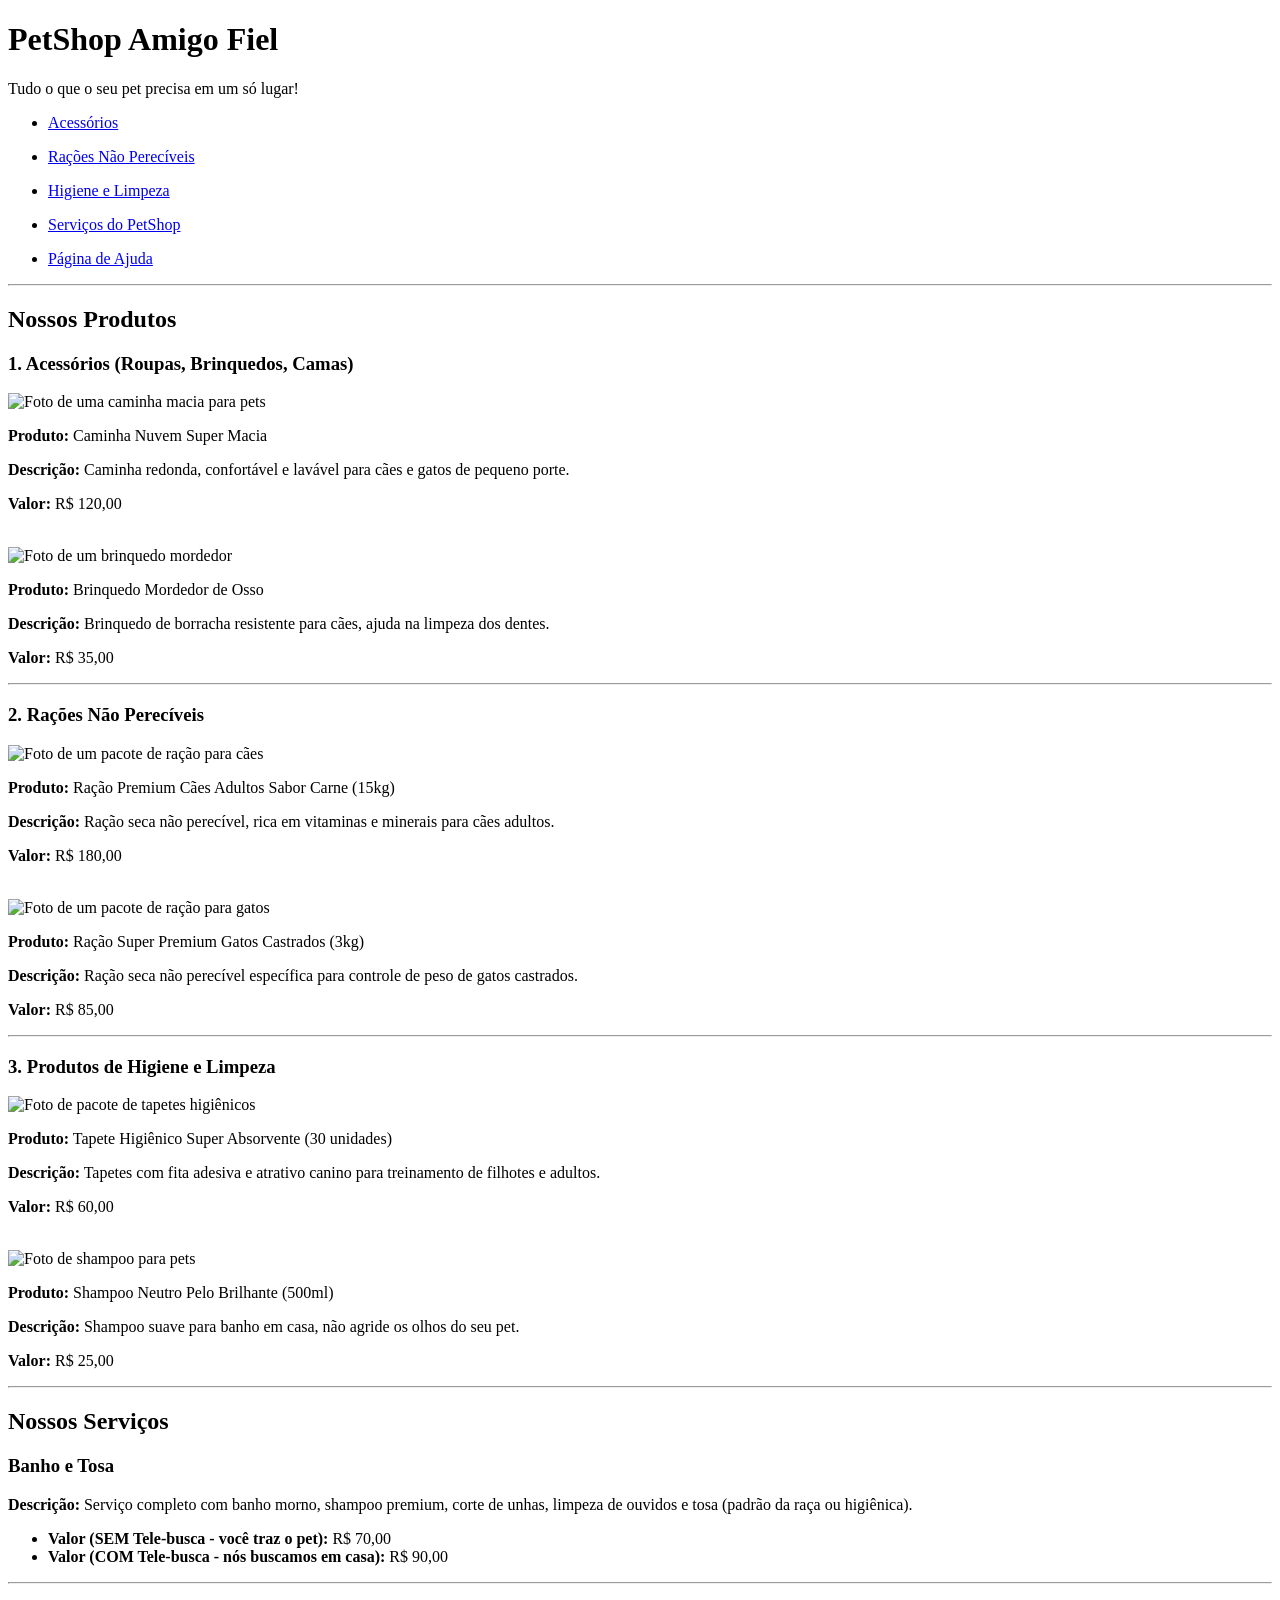
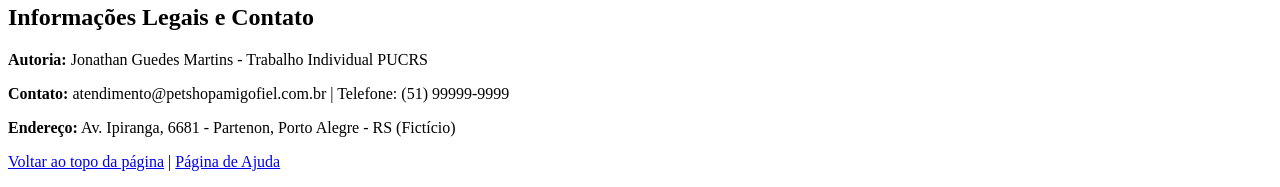
==== index.html @ 9ce74864 "Add files via upload" ====
<!DOCTYPE html>
<html lang="pt-BR">
<head>
    <meta charset="UTF-8">
    <title>Plataforma Online - PetShop PUCRS</title>
</head>
<body>

    <!-- Cabeçalho (Header) com informações e navegação -->
    <header>
        <section id="topo"></section>
        <h1>PetShop Amigo Fiel</h1>
        <p>Tudo o que o seu pet precisa em um só lugar!</p>
        <nav>
            <ul>
                <p></p><li><a href="#acessorios">Acessórios</a></li>
                <p></p><li><a href="#racoes">Rações Não Perecíveis</a></li>
                <p></p><li><a href="#higiene">Higiene e Limpeza</a></li>
                <p></p><li><a href="#servicos">Serviços do PetShop</a></li>
                <p></p><li><a href="ajuda.html">Página de Ajuda</a></li>
            </ul>
        </nav>
    </header>

    <hr>

    <!-- Corpo das páginas (Body) -->
    <main>
        <h2>Nossos Produtos</h2>

        <!-- Categoria 1: Acessórios -->
        <section id="acessorios">
            <h3>1. Acessórios (Roupas, Brinquedos, Camas)</h3>
            
            <div>
                <img src="imagens/caminha.jpg" alt="Foto de uma caminha macia para pets" width="200">
                <p><strong>Produto:</strong> Caminha Nuvem Super Macia</p>
                <p><strong>Descrição:</strong> Caminha redonda, confortável e lavável para cães e gatos de pequeno porte.</p>
                <p><strong>Valor:</strong> R$ 120,00</p>
            </div>
            
            <br>

            <div>
                <img src="imagens/mordedor.jpg" alt="Foto de um brinquedo mordedor" width="200">
                <p><strong>Produto:</strong> Brinquedo Mordedor de Osso</p>
                <p><strong>Descrição:</strong> Brinquedo de borracha resistente para cães, ajuda na limpeza dos dentes.</p>
                <p><strong>Valor:</strong> R$ 35,00</p>
            </div>
        </section>

        <hr>

        <!-- Categoria 2: Rações Não Perecíveis -->
        <section id="racoes">
            <h3>2. Rações Não Perecíveis</h3>
            
            <div>
                <img src="imagens/racao-cao.jpg" alt="Foto de um pacote de ração para cães" width="200">
                <p><strong>Produto:</strong> Ração Premium Cães Adultos Sabor Carne (15kg)</p>
                <p><strong>Descrição:</strong> Ração seca não perecível, rica em vitaminas e minerais para cães adultos.</p>
                <p><strong>Valor:</strong> R$ 180,00</p>
            </div>

            <br>
            
            <div>
                <img src="imagens/racao-gato.jpg" alt="Foto de um pacote de ração para gatos" width="200">
                <p><strong>Produto:</strong> Ração Super Premium Gatos Castrados (3kg)</p>
                <p><strong>Descrição:</strong> Ração seca não perecível específica para controle de peso de gatos castrados.</p>
                <p><strong>Valor:</strong> R$ 85,00</p>
            </div>
        </section>

        <hr>

        <!-- Categoria 3: Produtos de Higiene e Limpeza -->
        <section id="higiene">
            <h3>3. Produtos de Higiene e Limpeza</h3>
            
            <div>
                <img src="imagens/tapete.jpg" alt="Foto de pacote de tapetes higiênicos" width="200">
                <p><strong>Produto:</strong> Tapete Higiênico Super Absorvente (30 unidades)</p>
                <p><strong>Descrição:</strong> Tapetes com fita adesiva e atrativo canino para treinamento de filhotes e adultos.</p>
                <p><strong>Valor:</strong> R$ 60,00</p>
            </div>

            <br>
            
            <div>
                <img src="imagens/shampoo.png" alt="Foto de shampoo para pets" width="200">
                <p><strong>Produto:</strong> Shampoo Neutro Pelo Brilhante (500ml)</p>
                <p><strong>Descrição:</strong> Shampoo suave para banho em casa, não agride os olhos do seu pet.</p>
                <p><strong>Valor:</strong> R$ 25,00</p>
            </div>
        </section>

        <hr>

        <!-- Serviços Oferecidos -->
        <section id="servicos">
            <h2>Nossos Serviços</h2>
            
            <div>
                <h3>Banho e Tosa</h3>
                <p><strong>Descrição:</strong> Serviço completo com banho morno, shampoo premium, corte de unhas, limpeza de ouvidos e tosa (padrão da raça ou higiênica).</p>
                
                <ul>
                    <li><strong>Valor (SEM Tele-busca - você traz o pet):</strong> R$ 70,00</li>
                    <li><strong>Valor (COM Tele-busca - nós buscamos em casa):</strong> R$ 90,00</li>
                </ul>
            </div>
        </section>
    </main>

    <hr>

    <!-- Rodapé (Footer) -->
    <footer>
        <h2>Informações Legais e Contato</h2>
        <p><strong>Autoria:</strong> Jonathan Guedes Martins - Trabalho Individual PUCRS</p>
        <p><strong>Contato:</strong> atendimento@petshopamigofiel.com.br | Telefone: (51) 99999-9999</p>
        <p><strong>Endereço:</strong> Av. Ipiranga, 6681 - Partenon, Porto Alegre - RS (Fictício)</p>
        <nav>
            <p>
                <a href="#topo">Voltar ao topo da página</a> | 
                <a href="ajuda.html">Página de Ajuda</a>
            </p>
        </nav>
    </footer>

</body>
</html>
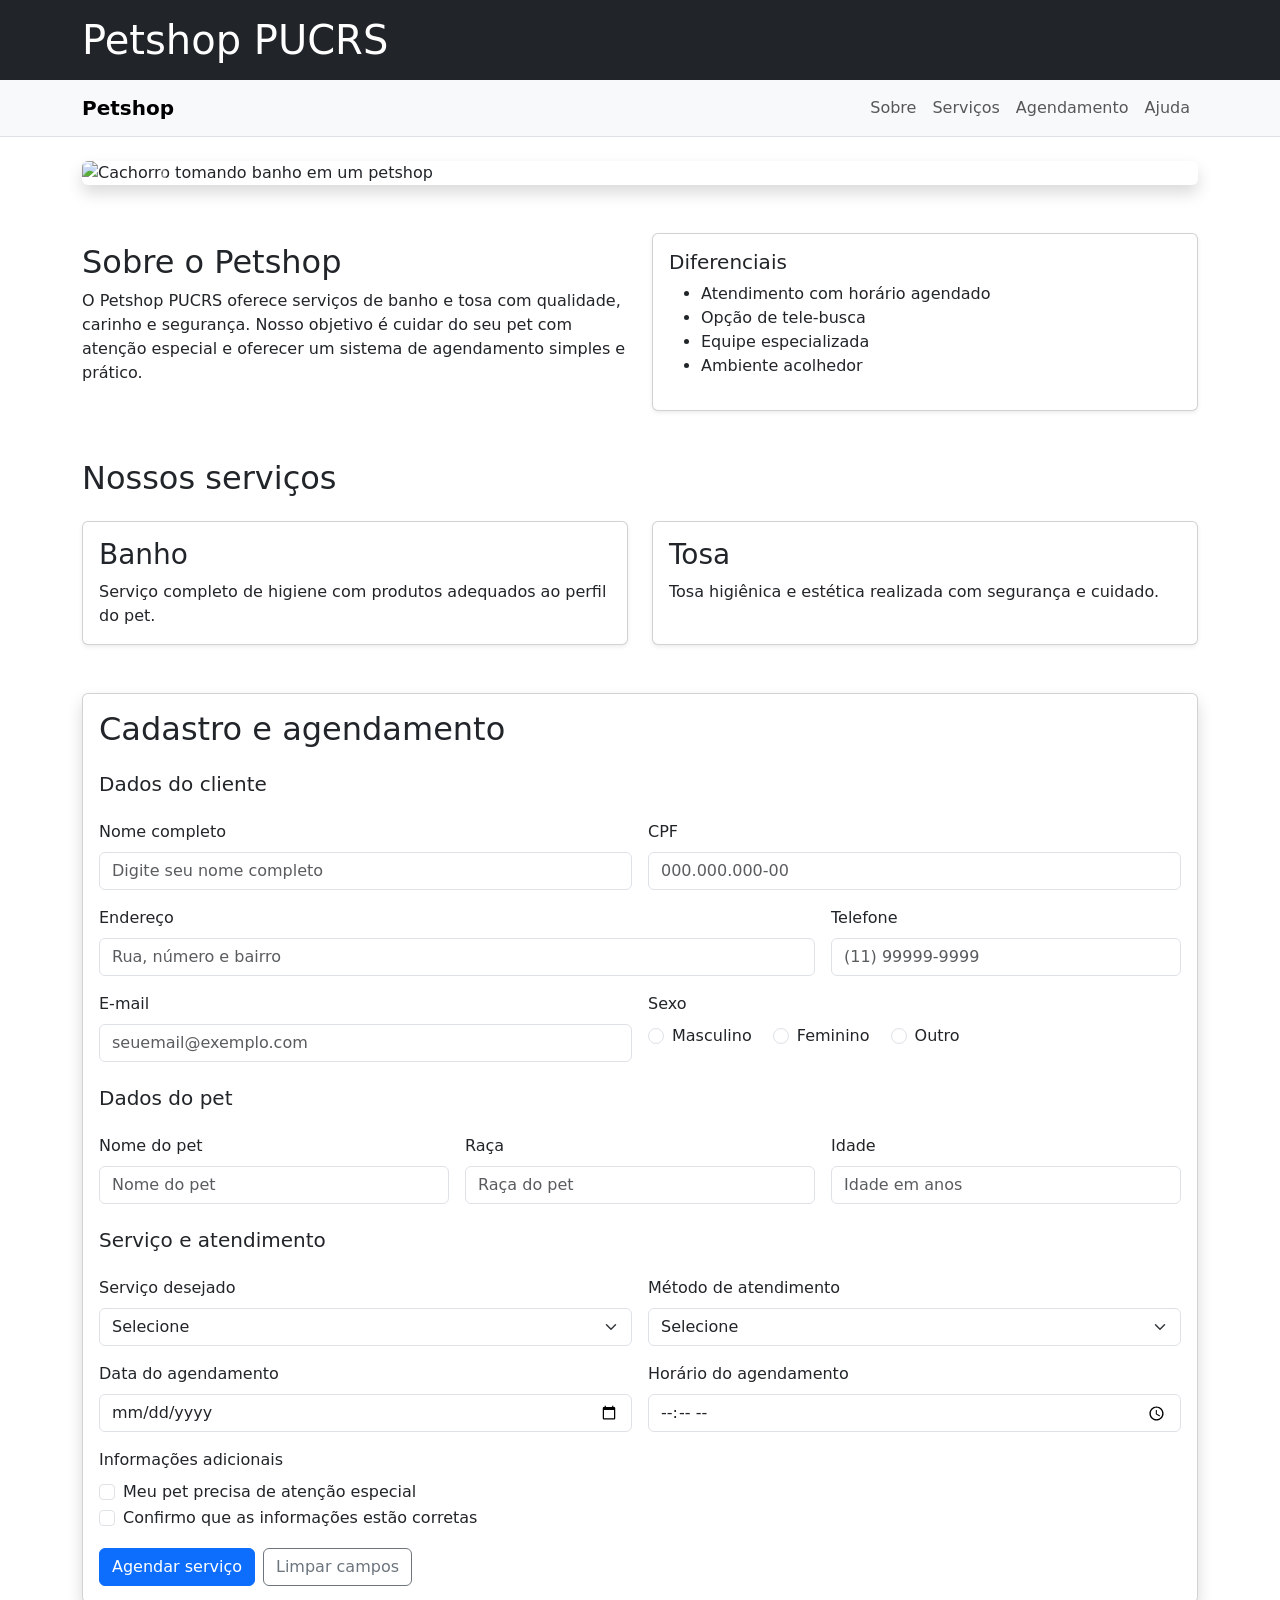
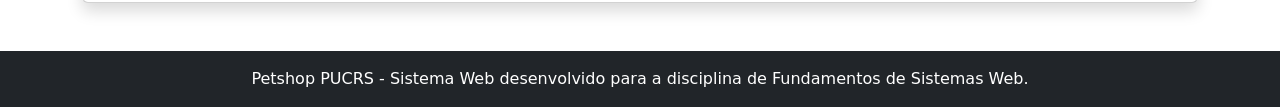
==== commit 163c38a3: "Atualiza projeto petshop para fase 2 com Bootstrap, JS e agendamento" ====
--- a/index.html
+++ b/index.html
@@ -1,133 +1,285 @@
 <!DOCTYPE html>
 <html lang="pt-BR">
 <head>
-    <meta charset="UTF-8">
-    <title>Plataforma Online - PetShop PUCRS</title>
+  <meta charset="UTF-8">
+  <meta name="viewport" content="width=device-width, initial-scale=1.0">
+  <title>Petshop PUCRS</title>
+
+  <link
+    href="https://cdn.jsdelivr.net/npm/bootstrap@5.3.3/dist/css/bootstrap.min.css"
+    rel="stylesheet"
+  >
+  <link rel="stylesheet" href="css/style.css">
 </head>
 <body>
-
-    <!-- Cabeçalho (Header) com informações e navegação -->
-    <header>
-        <section id="topo"></section>
-        <h1>PetShop Amigo Fiel</h1>
-        <p>Tudo o que o seu pet precisa em um só lugar!</p>
-        <nav>
-            <ul>
-                <p></p><li><a href="#acessorios">Acessórios</a></li>
-                <p></p><li><a href="#racoes">Rações Não Perecíveis</a></li>
-                <p></p><li><a href="#higiene">Higiene e Limpeza</a></li>
-                <p></p><li><a href="#servicos">Serviços do PetShop</a></li>
-                <p></p><li><a href="ajuda.html">Página de Ajuda</a></li>
-            </ul>
-        </nav>
-    </header>
-
-    <hr>
-
-    <!-- Corpo das páginas (Body) -->
-    <main>
-        <h2>Nossos Produtos</h2>
-
-        <!-- Categoria 1: Acessórios -->
-        <section id="acessorios">
-            <h3>1. Acessórios (Roupas, Brinquedos, Camas)</h3>
-            
-            <div>
-                <img src="imagens/caminha.jpg" alt="Foto de uma caminha macia para pets" width="200">
-                <p><strong>Produto:</strong> Caminha Nuvem Super Macia</p>
-                <p><strong>Descrição:</strong> Caminha redonda, confortável e lavável para cães e gatos de pequeno porte.</p>
-                <p><strong>Valor:</strong> R$ 120,00</p>
-            </div>
-            
-            <br>
-
-            <div>
-                <img src="imagens/mordedor.jpg" alt="Foto de um brinquedo mordedor" width="200">
-                <p><strong>Produto:</strong> Brinquedo Mordedor de Osso</p>
-                <p><strong>Descrição:</strong> Brinquedo de borracha resistente para cães, ajuda na limpeza dos dentes.</p>
-                <p><strong>Valor:</strong> R$ 35,00</p>
-            </div>
-        </section>
-
-        <hr>
-
-        <!-- Categoria 2: Rações Não Perecíveis -->
-        <section id="racoes">
-            <h3>2. Rações Não Perecíveis</h3>
-            
-            <div>
-                <img src="imagens/racao-cao.jpg" alt="Foto de um pacote de ração para cães" width="200">
-                <p><strong>Produto:</strong> Ração Premium Cães Adultos Sabor Carne (15kg)</p>
-                <p><strong>Descrição:</strong> Ração seca não perecível, rica em vitaminas e minerais para cães adultos.</p>
-                <p><strong>Valor:</strong> R$ 180,00</p>
-            </div>
-
-            <br>
-            
-            <div>
-                <img src="imagens/racao-gato.jpg" alt="Foto de um pacote de ração para gatos" width="200">
-                <p><strong>Produto:</strong> Ração Super Premium Gatos Castrados (3kg)</p>
-                <p><strong>Descrição:</strong> Ração seca não perecível específica para controle de peso de gatos castrados.</p>
-                <p><strong>Valor:</strong> R$ 85,00</p>
-            </div>
-        </section>
-
-        <hr>
-
-        <!-- Categoria 3: Produtos de Higiene e Limpeza -->
-        <section id="higiene">
-            <h3>3. Produtos de Higiene e Limpeza</h3>
-            
-            <div>
-                <img src="imagens/tapete.jpg" alt="Foto de pacote de tapetes higiênicos" width="200">
-                <p><strong>Produto:</strong> Tapete Higiênico Super Absorvente (30 unidades)</p>
-                <p><strong>Descrição:</strong> Tapetes com fita adesiva e atrativo canino para treinamento de filhotes e adultos.</p>
-                <p><strong>Valor:</strong> R$ 60,00</p>
-            </div>
-
-            <br>
-            
-            <div>
-                <img src="imagens/shampoo.png" alt="Foto de shampoo para pets" width="200">
-                <p><strong>Produto:</strong> Shampoo Neutro Pelo Brilhante (500ml)</p>
-                <p><strong>Descrição:</strong> Shampoo suave para banho em casa, não agride os olhos do seu pet.</p>
-                <p><strong>Valor:</strong> R$ 25,00</p>
-            </div>
-        </section>
-
-        <hr>
-
-        <!-- Serviços Oferecidos -->
-        <section id="servicos">
-            <h2>Nossos Serviços</h2>
-            
-            <div>
-                <h3>Banho e Tosa</h3>
-                <p><strong>Descrição:</strong> Serviço completo com banho morno, shampoo premium, corte de unhas, limpeza de ouvidos e tosa (padrão da raça ou higiênica).</p>
-                
-                <ul>
-                    <li><strong>Valor (SEM Tele-busca - você traz o pet):</strong> R$ 70,00</li>
-                    <li><strong>Valor (COM Tele-busca - nós buscamos em casa):</strong> R$ 90,00</li>
-                </ul>
-            </div>
-        </section>
-    </main>
-
-    <hr>
-
-    <!-- Rodapé (Footer) -->
-    <footer>
-        <h2>Informações Legais e Contato</h2>
-        <p><strong>Autoria:</strong> Jonathan Guedes Martins - Trabalho Individual PUCRS</p>
-        <p><strong>Contato:</strong> atendimento@petshopamigofiel.com.br | Telefone: (51) 99999-9999</p>
-        <p><strong>Endereço:</strong> Av. Ipiranga, 6681 - Partenon, Porto Alegre - RS (Fictício)</p>
-        <nav>
-            <p>
-                <a href="#topo">Voltar ao topo da página</a> | 
-                <a href="ajuda.html">Página de Ajuda</a>
-            </p>
-        </nav>
-    </footer>
-
+  <header class="bg-dark text-white py-3 shadow">
+    <div class="container d-flex justify-content-between align-items-center flex-wrap">
+      <h1 class="m-0">Petshop PUCRS</h1>
+      <p class="m-0" id="dataHoraAtual" aria-live="polite"></p>
+    </div>
+  </header>
+
+  <nav class="navbar navbar-expand-lg navbar-light bg-light border-bottom">
+    <div class="container">
+      <a class="navbar-brand fw-bold" href="#">Petshop</a>
+      <button class="navbar-toggler" type="button" data-bs-toggle="collapse" data-bs-target="#menu">
+        <span class="navbar-toggler-icon"></span>
+      </button>
+
+      <div class="collapse navbar-collapse" id="menu">
+        <ul class="navbar-nav ms-auto">
+          <li class="nav-item"><a class="nav-link" href="#sobre">Sobre</a></li>
+          <li class="nav-item"><a class="nav-link" href="#servicos">Serviços</a></li>
+          <li class="nav-item"><a class="nav-link" href="#agendamento">Agendamento</a></li>
+          <li class="nav-item"><a class="nav-link" href="ajuda.html">Ajuda</a></li>
+        </ul>
+      </div>
+    </div>
+  </nav>
+
+  <main>
+    <section class="container mt-4">
+      <div id="carouselPetshop" class="carousel slide shadow rounded overflow-hidden" data-bs-ride="carousel">
+        <div class="carousel-indicators">
+          <button type="button" data-bs-target="#carouselPetshop" data-bs-slide-to="0" class="active" aria-current="true" aria-label="Slide 1"></button>
+          <button type="button" data-bs-target="#carouselPetshop" data-bs-slide-to="1" aria-label="Slide 2"></button>
+          <button type="button" data-bs-target="#carouselPetshop" data-bs-slide-to="2" aria-label="Slide 3"></button>
+        </div>
+
+        <div class="carousel-inner">
+          <div class="carousel-item active">
+            <img src="imagens/banner1.jpg" class="d-block w-100 imagem-carrossel" alt="Cachorro tomando banho em um petshop">
+            <div class="carousel-caption d-none d-md-block fundo-legenda">
+              <h2>Banho com carinho</h2>
+              <p>Seu pet limpo, cheiroso e feliz.</p>
+            </div>
+          </div>
+
+          <div class="carousel-item">
+            <img src="imagens/banner2.jpg" class="d-block w-100 imagem-carrossel" alt="Profissional realizando tosa em um cachorro">
+            <div class="carousel-caption d-none d-md-block fundo-legenda">
+              <h2>Tosa profissional</h2>
+              <p>Cuidado e estilo para o seu melhor amigo.</p>
+            </div>
+          </div>
+
+          <div class="carousel-item">
+            <img src="imagens/banner3.jpg" class="d-block w-100 imagem-carrossel" alt="Pet sendo transportado com segurança para atendimento">
+            <div class="carousel-caption d-none d-md-block fundo-legenda">
+              <h2>Tele-busca e entrega</h2>
+              <p>Praticidade para você e conforto para o pet.</p>
+            </div>
+          </div>
+        </div>
+
+        <button class="carousel-control-prev" type="button" data-bs-target="#carouselPetshop" data-bs-slide="prev">
+          <span class="carousel-control-prev-icon"></span>
+          <span class="visually-hidden">Anterior</span>
+        </button>
+        <button class="carousel-control-next" type="button" data-bs-target="#carouselPetshop" data-bs-slide="next">
+          <span class="carousel-control-next-icon"></span>
+          <span class="visually-hidden">Próximo</span>
+        </button>
+      </div>
+    </section>
+
+    <section id="sobre" class="container mt-5">
+      <div class="row align-items-center g-4">
+        <div class="col-md-6">
+          <h2>Sobre o Petshop</h2>
+          <p>
+            O Petshop PUCRS oferece serviços de banho e tosa com qualidade,
+            carinho e segurança. Nosso objetivo é cuidar do seu pet com atenção
+            especial e oferecer um sistema de agendamento simples e prático.
+          </p>
+        </div>
+        <div class="col-md-6">
+          <div class="card shadow-sm">
+            <div class="card-body">
+              <h3 class="h5">Diferenciais</h3>
+              <ul>
+                <li>Atendimento com horário agendado</li>
+                <li>Opção de tele-busca</li>
+                <li>Equipe especializada</li>
+                <li>Ambiente acolhedor</li>
+              </ul>
+            </div>
+          </div>
+        </div>
+      </div>
+    </section>
+
+    <section id="servicos" class="container mt-5">
+      <h2 class="mb-4">Nossos serviços</h2>
+      <div class="row g-4">
+        <div class="col-md-6">
+          <div class="card h-100 shadow-sm">
+            <div class="card-body">
+              <h3 class="card-title">Banho</h3>
+              <p class="card-text">
+                Serviço completo de higiene com produtos adequados ao perfil do pet.
+              </p>
+            </div>
+          </div>
+        </div>
+
+        <div class="col-md-6">
+          <div class="card h-100 shadow-sm">
+            <div class="card-body">
+              <h3 class="card-title">Tosa</h3>
+              <p class="card-text">
+                Tosa higiênica e estética realizada com segurança e cuidado.
+              </p>
+            </div>
+          </div>
+        </div>
+      </div>
+    </section>
+
+    <section id="agendamento" class="container mt-5 mb-5">
+      <div class="card shadow formulario-card">
+        <div class="card-body">
+          <h2 class="mb-4">Cadastro e agendamento</h2>
+
+          <form id="formAgendamento" novalidate>
+            <div class="row g-3">
+              <div class="col-12">
+                <h3 class="h5">Dados do cliente</h3>
+              </div>
+
+              <div class="col-md-6">
+                <label for="nomeCliente" class="form-label">Nome completo</label>
+                <input type="text" class="form-control" id="nomeCliente" placeholder="Digite seu nome completo" required>
+              </div>
+
+              <div class="col-md-6">
+                <label for="cpf" class="form-label">CPF</label>
+                <input type="text" class="form-control" id="cpf" placeholder="000.000.000-00" required>
+              </div>
+
+              <div class="col-md-8">
+                <label for="endereco" class="form-label">Endereço</label>
+                <input type="text" class="form-control" id="endereco" placeholder="Rua, número e bairro" required>
+              </div>
+
+              <div class="col-md-4">
+                <label for="telefone" class="form-label">Telefone</label>
+                <input type="tel" class="form-control" id="telefone" placeholder="(11) 99999-9999" required>
+              </div>
+
+              <div class="col-md-6">
+                <label for="email" class="form-label">E-mail</label>
+                <input type="email" class="form-control" id="email" placeholder="seuemail@exemplo.com" required>
+              </div>
+
+              <div class="col-md-6">
+                <label class="form-label d-block">Sexo</label>
+
+                <div class="form-check form-check-inline">
+                  <input class="form-check-input" type="radio" name="sexo" id="sexoMasculino" value="Masculino" required>
+                  <label class="form-check-label" for="sexoMasculino">Masculino</label>
+                </div>
+
+                <div class="form-check form-check-inline">
+                  <input class="form-check-input" type="radio" name="sexo" id="sexoFeminino" value="Feminino">
+                  <label class="form-check-label" for="sexoFeminino">Feminino</label>
+                </div>
+
+                <div class="form-check form-check-inline">
+                  <input class="form-check-input" type="radio" name="sexo" id="sexoOutro" value="Outro">
+                  <label class="form-check-label" for="sexoOutro">Outro</label>
+                </div>
+              </div>
+
+              <div class="col-12 mt-4">
+                <h3 class="h5">Dados do pet</h3>
+              </div>
+
+              <div class="col-md-4">
+                <label for="nomePet" class="form-label">Nome do pet</label>
+                <input type="text" class="form-control" id="nomePet" placeholder="Nome do pet" required>
+              </div>
+
+              <div class="col-md-4">
+                <label for="raca" class="form-label">Raça</label>
+                <input type="text" class="form-control" id="raca" placeholder="Raça do pet" required>
+              </div>
+
+              <div class="col-md-4">
+                <label for="idade" class="form-label">Idade</label>
+                <input type="number" class="form-control" id="idade" min="0" max="30" placeholder="Idade em anos" required>
+              </div>
+
+              <div class="col-12 mt-4">
+                <h3 class="h5">Serviço e atendimento</h3>
+              </div>
+
+              <div class="col-md-6">
+                <label for="servico" class="form-label">Serviço desejado</label>
+                <select id="servico" class="form-select" required>
+                  <option value="">Selecione</option>
+                  <option value="Banho">Banho</option>
+                  <option value="Tosa">Tosa</option>
+                </select>
+              </div>
+
+              <div class="col-md-6">
+                <label for="atendimento" class="form-label">Método de atendimento</label>
+                <select id="atendimento" class="form-select" required>
+                  <option value="">Selecione</option>
+                  <option value="Tele-busca">Tele-busca</option>
+                  <option value="Entrega no local">Entrega no local</option>
+                </select>
+              </div>
+
+              <div class="col-md-6">
+                <label for="dataAgendamento" class="form-label">Data do agendamento</label>
+                <input type="date" class="form-control" id="dataAgendamento" required>
+              </div>
+
+              <div class="col-md-6">
+                <label for="horaAgendamento" class="form-label">Horário do agendamento</label>
+                <input type="time" class="form-control" id="horaAgendamento" required>
+              </div>
+
+              <div class="col-12">
+                <label class="form-label d-block">Informações adicionais</label>
+
+                <div class="form-check">
+                  <input class="form-check-input" type="checkbox" id="petEspecial">
+                  <label class="form-check-label" for="petEspecial">
+                    Meu pet precisa de atenção especial
+                  </label>
+                </div>
+
+                <div class="form-check">
+                  <input class="form-check-input" type="checkbox" id="aceite" required>
+                  <label class="form-check-label" for="aceite">
+                    Confirmo que as informações estão corretas
+                  </label>
+                </div>
+              </div>
+
+              <div class="col-12 d-flex gap-2 flex-wrap mt-3">
+                <button type="submit" class="btn btn-primary">Agendar serviço</button>
+                <button type="reset" class="btn btn-outline-secondary">Limpar campos</button>
+              </div>
+            </div>
+          </form>
+
+          <div id="mensagemResultado" class="alert alert-success mt-4 d-none" role="alert" aria-live="polite"></div>
+        </div>
+      </div>
+    </section>
+  </main>
+
+  <footer class="bg-dark text-white text-center py-3">
+    <p class="mb-0">Petshop PUCRS - Sistema Web desenvolvido para a disciplina de Fundamentos de Sistemas Web.</p>
+  </footer>
+
+  <script src="js/script.js"></script>
+  <script
+    src="https://cdn.jsdelivr.net/npm/bootstrap@5.3.3/dist/js/bootstrap.bundle.min.js">
+  </script>
 </body>
 </html>
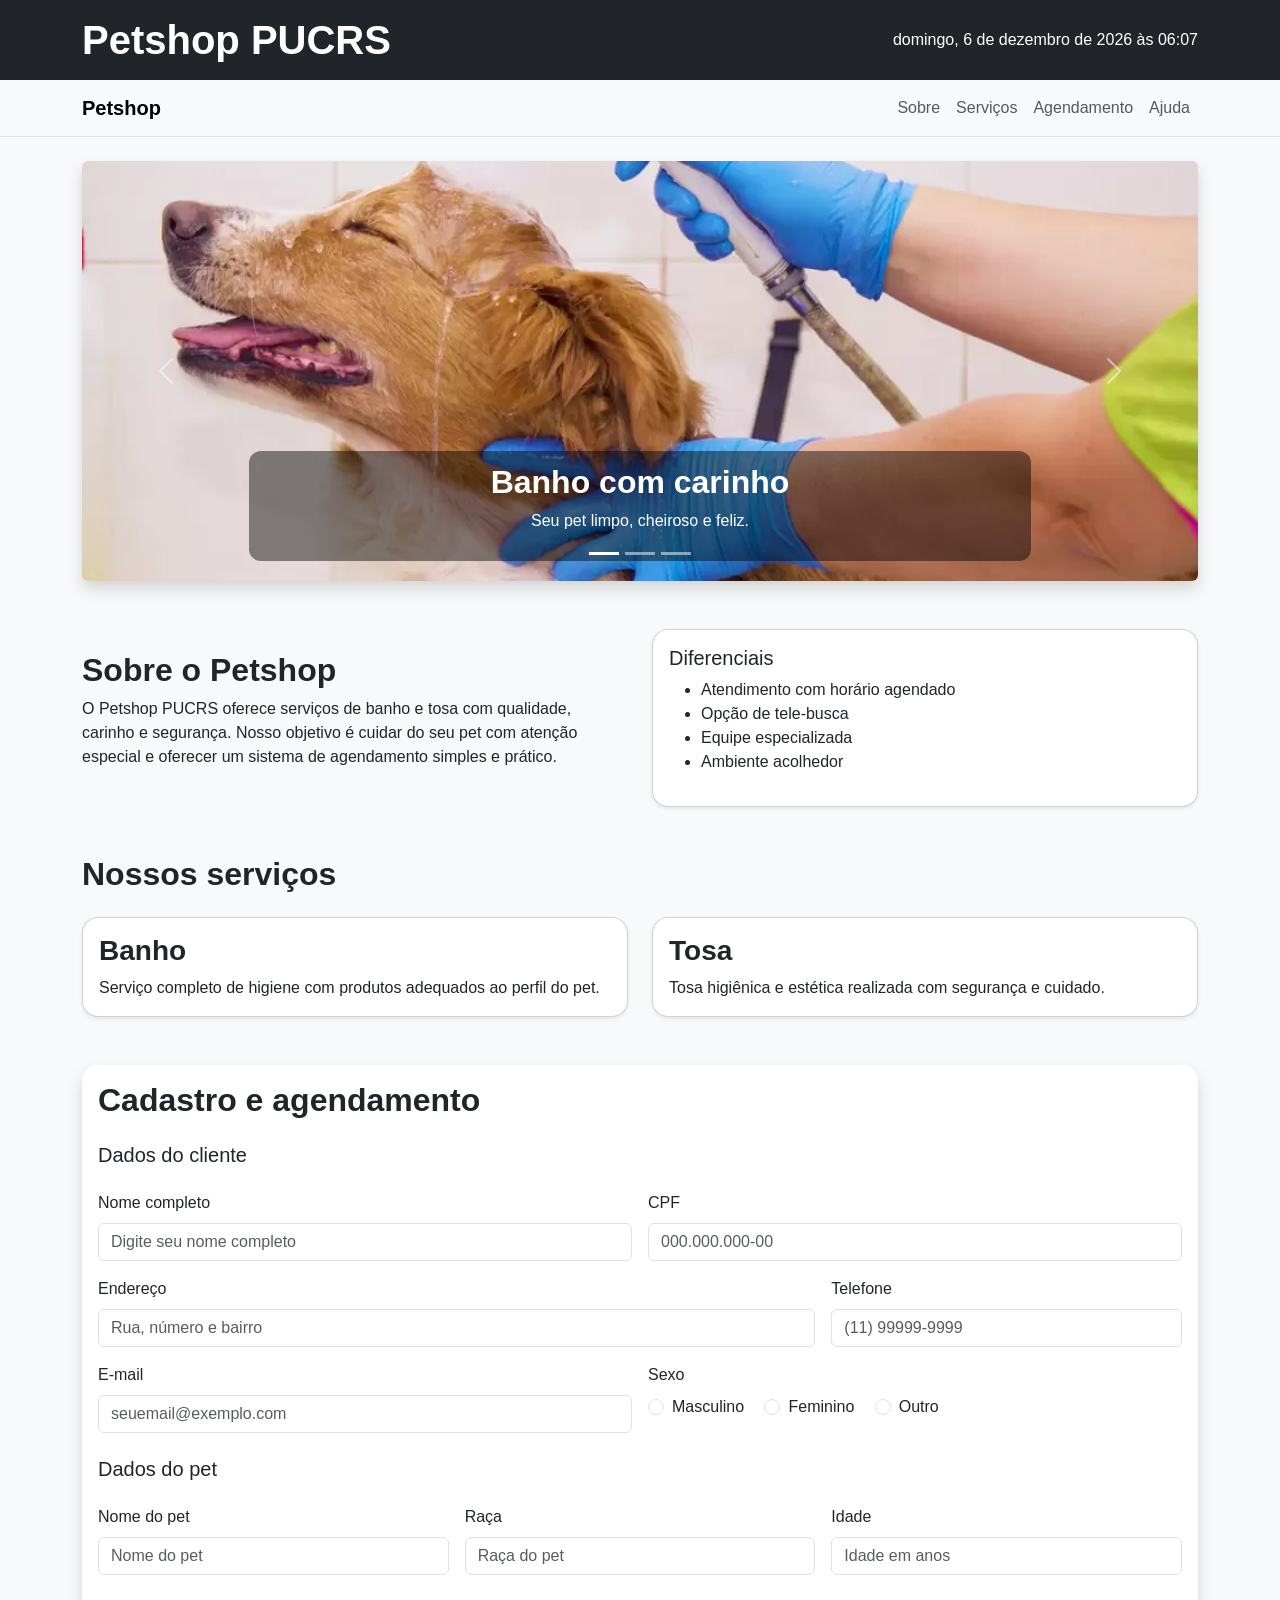
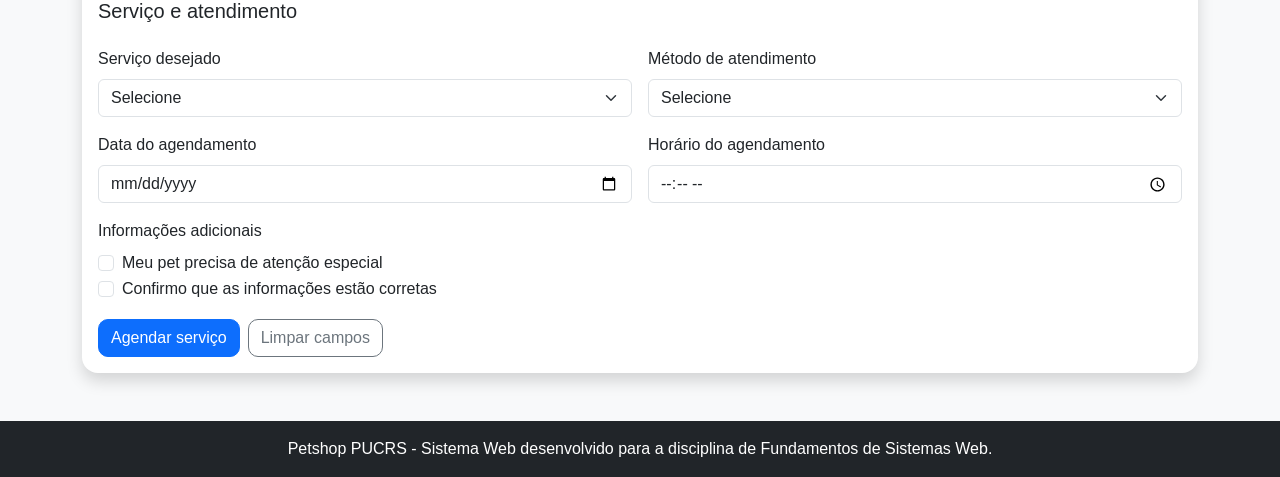
==== commit e94a12e3: "Corrige imagens do carrossel" ====
--- a/index.html
+++ b/index.html
@@ -48,7 +48,7 @@
 
         <div class="carousel-inner">
           <div class="carousel-item active">
-            <img src="imagens/banner1.jpg" class="d-block w-100 imagem-carrossel" alt="Cachorro tomando banho em um petshop">
+            <img src="imagens/banner1.webp" class="d-block w-100 imagem-carrossel" alt="Cachorro tomando banho em um petshop">
             <div class="carousel-caption d-none d-md-block fundo-legenda">
               <h2>Banho com carinho</h2>
               <p>Seu pet limpo, cheiroso e feliz.</p>
--- a/css/style.css
+++ b/css/style.css
@@ -0,0 +1,49 @@
+body {
+  background-color: #f8f9fa;
+  font-family: Arial, Helvetica, sans-serif;
+}
+
+h1, h2, h3 {
+  font-weight: 700;
+}
+
+.imagem-carrossel {
+  height: 420px;
+  object-fit: cover;
+}
+
+.fundo-legenda {
+  background-color: rgba(0, 0, 0, 0.45);
+  border-radius: 12px;
+  padding: 12px;
+}
+
+.formulario-card {
+  border: none;
+  border-radius: 16px;
+}
+
+.card {
+  border-radius: 16px;
+}
+
+.btn {
+  border-radius: 10px;
+}
+
+input:focus,
+select:focus,
+button:focus {
+  outline: 3px solid #86b7fe;
+  outline-offset: 2px;
+}
+
+footer {
+  margin-top: 40px;
+}
+
+@media (max-width: 768px) {
+  .imagem-carrossel {
+    height: 250px;
+  }
+}
